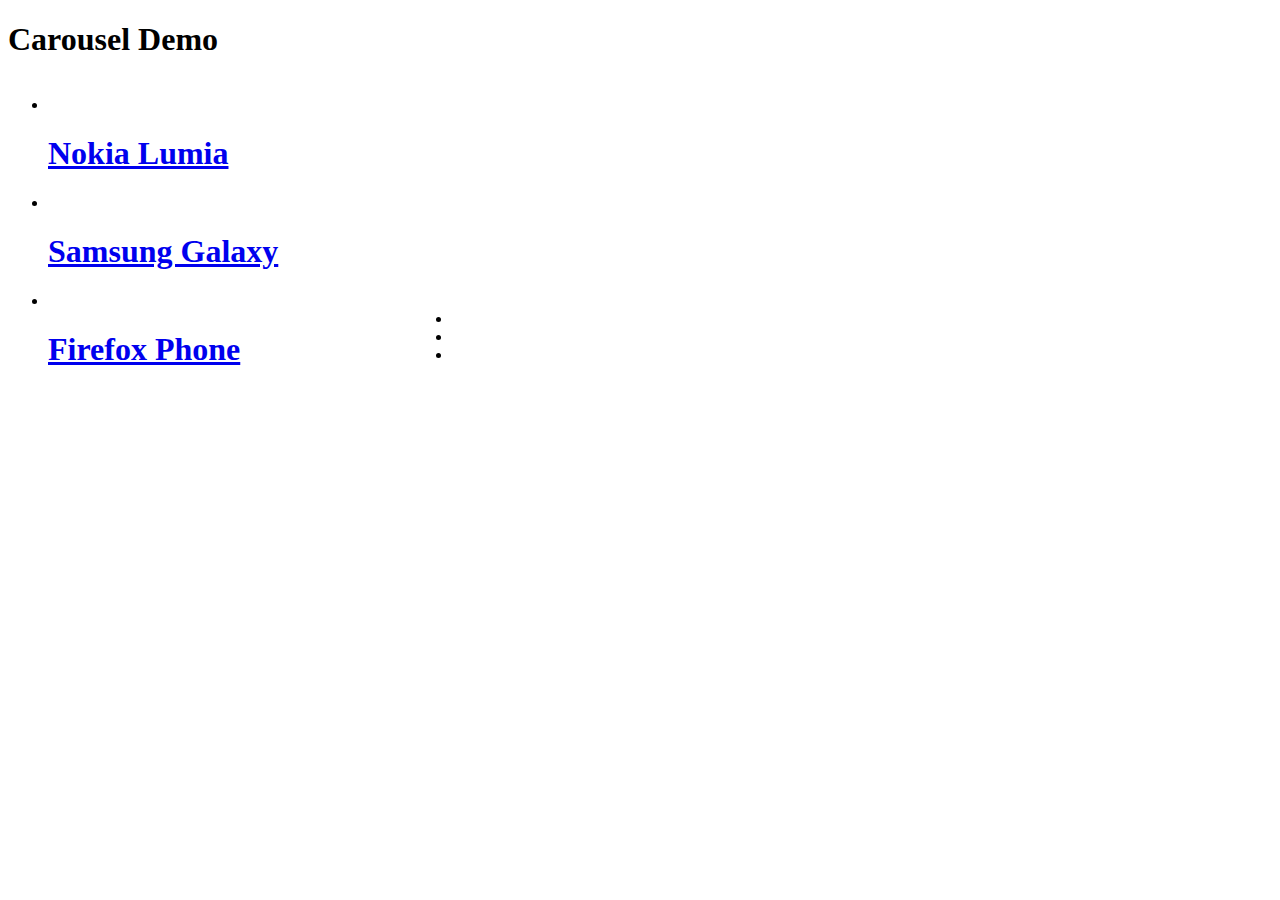
==== demos/index.html @ 41a7476c "adding files" ====
<!DOCTYPE html>
<html>
<head>
  <title>JQM Carousel - Simple Demo</title>
  <meta charset="utf-8">
  <meta name="viewport" content="width=device-width, initial-scale=1">
  <link rel="stylesheet"  href="//code.jquery.com/mobile/git/jquery.mobile-git.css"> 
  <script src="//code.jquery.com/jquery-1.10.1.js"></script> 
  <script src="//code.jquery.com/mobile/git/jquery.mobile-git.js"></script> 

  <style>
.ui-carousel {
	list-style: none outside none;
	margin: 0 auto;
	padding: 0;
	position: relative;
	text-align: center;
	width: auto;
	height: inherit;
	min-height: inherit;
	overflow: hidden;
	outline: 0;
}
.ui-carousel li {
	-webkit-border-radius: inherit;
	-moz-border-radius: inherit;
	border-radius: inherit;
	display: none;
	list-style: none outside none;
	overflow: inherit;
	position: absolute;
	width: 100%;
	height: inherit;
}
.ui-carousel-inset {
	margin: 1em auto;
	-webkit-border-radius: 1em;
	-moz-border-radius: 1em;
	border-radius: 1em;
}
.ui-carousel li.ui-carousel-transitioning {
	-webkit-box-sizing: border-box;
	-moz-box-sizing: border-box;
	box-sizing: border-box;
}
.ui-carousel li.ui-carousel-active {
	display: block;
}
.ui-carousel li a {
	-webkit-border-radius: inherit;
	-moz-border-radius: inherit;
	border-radius: inherit;
	overflow: auto;
	width: inherit;
	height: inherit;
	text-decoration: none;
}
.ui-carousel img {
	width: 100%;
	display: table-row-group;
	float: left; /* fix for gap made by Firefox */
}
.ui-carousel-inset img {
	-webkit-border-radius: inherit;
	border-radius: inherit;
}
/* Radios */
.ui-carousel-controls {
	text-align: center;
}
.ui-carousel-controls .ui-radio {
	display: inline-block;
	padding: 0 .25em;
}
.ui-carousel-controls .ui-radio label:after {
	left: .2em;
}
/* Captions */
.ui-carousel .ui-carousel-active .ui-carousel-selector {
	display: table;
}
.ui-carousel-captions .ui-carousel-captions-content {
	margin: 0;
}
.ui-carousel-captions .ui-carousel-captions-heading {
	margin: 0;
	padding: 0;
}
.ui-carousel-captions-bottom {
	display: table-footer-group;
}
.ui-carousel-captions-bottom ~ img {
	margin-top: -2.5em;
}
.ui-carousel-inset .ui-carousel-captions-top ~ img {
	-webkit-border-top-left-radius: 0;
	border-top-left-radius: 0;
	-webkit-border-top-right-radius: 0;
	border-top-right-radius: 0;
}
.ui-carousel-inset .ui-carousel-captions-bottom ~ img {
	-webkit-border-bottom-left-radius: 0;
	border-bottom-left-radius: 0;
	-webkit-border-bottom-right-radius: 0;
	border-bottom-right-radius: 0;
}
/* handles */
.ui-carousel.ui-carousel-handles,
.ui-carousel-handle-left,
.ui-carousel-handle-right {
	margin: 0 .5%;
	vertical-align: middle;
	display: inline-block;
}
.ui-carousel.ui-carousel-handles {
	margin: 0;
	width: 80%;
}
.ui-carousel.ui-carousel-handles li img {
	height: inherit;
}
/* thumbnails */
.ui-carousel.ui-carousel-thumbnails {
	display: table-row;
	height: auto;
}
.ui-carousel.ui-carousel-thumbnails li {
	width: auto;
	display: table-cell;
	padding: .25em;
	position: static;
}
.ui-carousel.ui-carousel-thumbnails li img {
	display: inline-block;
	float: none;
	height: 99%;
	width: auto;
	max-width: 5em;
	max-height: 5em;
}
	</style>
</head>
<body>
 
<div data-role="page">

	<div data-role="header">
		<h1>Carousel Demo</h1>
	</div><!-- /header -->
	
	<div data-role="content" id="content">

		<div style="width: 400px; height: 400px; display: inline-block;">
			<ul data-role="carousel" data-captions="true" data-inset="true" data-shadow="true">
				<li><a href="#"><img alt="" src="http://view.jquerymobile.com/master/demos/_assets/img/lumia_800.png"/><h1>Nokia Lumia </h1></a></li>
				<li><a href="#"><img alt="" src="http://view.jquerymobile.com/master/demos/_assets/img/galaxy_express.png"/><h1>Samsung Galaxy </h1></a></li>
				<li><a href="#"><img alt="" src="http://view.jquerymobile.com/master/demos/_assets/img/firefox_os.png"/><h1>Firefox Phone </h1></a></li>
			</ul>
		</div>

		<div style="width: 400px; height: 200px; display: inline-block;">
			<ul data-role="carousel" data-inset="true" data-shadow="true" data-thumbnails="true" data-handles="false">
				<li><a href="#"><img alt="" src="http://view.jquerymobile.com/master/demos/_assets/img/lumia_800.png"/></a></li>
				<li><a href="#"><img alt="" src="http://view.jquerymobile.com/master/demos/_assets/img/galaxy_express.png"/></a></li>
				<li><a href="#"><img alt="" src="http://view.jquerymobile.com/master/demos/_assets/img/firefox_os.png"/></a></li>
			</ul>
		</div>

	</div><!-- /content -->

</div><!-- /page -->
	<script type="text/javascript">
(function( $, undefined ) {

$.widget( "mobile.carousel", $.extend( {

	options: {
		enhanced: false,
		handles: true,
		barrel: null,
		bullets: true,
		bulletsPos: "bottom",
		transition: "slide"
	},

	_create: function () {
		this.refresh( true );
	},

	refresh: function ( create ) {
		var el = this.element,
			o = this.options;

		if ( !o.enhanced ) {
			// clear barrel on refesh
			if ( !create ) {
				$( "#ui-carousel-barrel-" + this.uuid ).remove();
			}
			// generate UI and barrel and append to DOM
			this._enhance( el, o );
			el.parent()[ o.bulletsPos === "top" ? "prepend" : "append" ]( this._barrel );
		} else {
			this._barrel = $( "#" + o.barrel );
		}

		this._on( this._barrel.find( "input" ), { 
			"click": "_change"
		});

		this._on( el, {
			"keydown": "_onKeyPress",
			"swipeleft": function () { this.jump( 1 ); },
			"swiperight": function () { this.jump( -1 ); }
		});

		if ( o.handles ) {
			this._on( el.parent().find( "a.ui-carousel-handle" ), {
				"click": function ( event ) {
					this.jump( $( event.target ).is( "ui-carousel-handle-left" ) ? -1 : 1 );
				}
			});
		}

		this._items = this._getItems( "li" );
		this._len = this._items.length;
		this._direction = "";
	},

	_onKeyPress: function ( e ) {
		switch (e.keyCode) {
			case $.mobile.keyCode.LEFT: this.jump( -1 ); break;
			case $.mobile.keyCode.RIGHT: this.jump( 1 ); break;
		}
	},

	_change: function ( e ) {
		var el = this.element,
			o = this.options,
			events = this._transitionEndEvents,
			currentActive = el.children().filter( ".ui-carousel-active" ), 
			nextActive = $( e.target ).data( "reference" );

		// click on active
		if ( nextActive.hasClass( "ui-carousel-active" ) ) {
			el.focus();
			return;
		}

		this._transition( currentActive, nextActive )
		el.focus();
	},

	_getItems: function ( selector ) {
		return this.element.find( selector );
	},

	jump: function ( increment ) {
		var len = this._len,
			go = this._items.index( this._getItems( "li.ui-carousel-active" ) ) + increment;

		// allow rotation
		switch ( true ) {
			case go < 0: go = len - 1; break;
			case go > len - 1: go = 0; break;
		}
		this._direction = increment > 0 ? "" : " reverse ";

		// provide hook to modify slide
		if ( this._trigger( "beforejump" ) === false ) {
			return false;
		}

		this._barrel.find( "input" ).eq( go ).trigger( "click" ).checkboxradio( "refresh" );
	},

	_transition: function ( currentActive, nextActive ) {
		var transition = $.mobile._maybeDegradeTransition( this.options.transition ),
			bound = transition + this._direction;

		currentActive.addClass( bound + " out " );
		nextActive
			.addClass( bound + " in ui-carousel-active" )
			.animationComplete( function () {
				nextActive.removeClass( bound + " in ");
				currentActive.removeClass( bound + " ui-carousel-active out" );
			});
	}
}, $.mobile.behaviors.addFirstLastClasses ) );

})( jQuery );

(function( $, undefined ) {

$.widget( "mobile.carousel", $.mobile.carousel, {
	options: {
		corners: false,
		captions: false,
		captionpos: "top",
		captiontheme: "a",
		heading: "h1,h2,h3,h4,h5,h6,legend",
		inset: false,
		shadow: false,
		thumbnails: false
	},

	_addButton: function ( left ) {
		var arr = left ? ["Left", "left", "l"] : ["Right", "right", "r"];

		return $( '<a class="ui-carousel-handle ui-carousel-handle-' + arr[1] + 
			' ui-btn ui-btn-icon-notext ui-corner-all ui-icon-carat-' + arr[2] + 
					' ui-shadow href="#">' + arr[0] + '</a>');
	},

	_enhance: function ( el, o ) {
		var i, item, radio, label, barrel, containsLink, prefix, $selector,
			id = this.uuid,
			items = el.children(),
			len = items.length,
			carouselClasses = "ui-carousel ",
			fragment = document.createDocumentFragment(),
			prefix = 'radio-' + id,
			emptyString = "";

		// handlers
		if ( o.handles && len > 0 ) {
			carouselClasses += " ui-carousel-handles";
			el.before( this._addButton( true ) )
				.after( this._addButton() );
		}

		// thumbnails
		if ( o.thumbnails ) {
			carouselClasses += " ui-carousel-thumbnails";
		} else {
			for ( i = 0; i < len; i += 1 ) {
				item = items[i];

				// captions
				if ( o.captions ) {
					containsLink = item.children[ 0 ].tagName === "A";
					$selector = containsLink ? $( item ).find( "a" )  : $( item );

					$selector
						.addClass( "ui-carousel-selector" )
						.children()
						.not( "img" )
						.wrap( "<p class='ui-carousel-captions-content ui-bar-" + 
								o.captiontheme + " ui-carousel-captions-" + 
										o.captionpos + "'></p>")
						.parent()
						.prependTo( $selector )
							.find( o.heading )
							.addClass( "ui-carousel-captions-heading" );
				}

				// radios bullets
				if ( o.bullets ) {
					label = $( "<label data-" + $.mobile.ns + "iconpos='notext'></label>" );
					radio = $( "<input type='radio' name='" + prefix + "' id='" +
							prefix + "-" + i + "' value='" + i + "'/>" )
							// set item as reference
							.data( "reference", $( item ) );

					if ( i === 0 ) {
						radio.attr( "checked", true );
						$( item ).addClass( "ui-carousel-active" );
					}
					label.append( radio );
					fragment.appendChild( label[0] );
				}
			}
		}

		carouselClasses += o.captions ? " ui-carousel-captions" : emptyString;
		carouselClasses += o.inset ? " ui-carousel-inset" : emptyString;

		if ( !!o.inset ) {
			carouselClasses += o.corners ? " ui-corner-all" : emptyString;
			carouselClasses += o.shadow ? " ui-shadow" : emptyString;
		}

		if ( o.bullets ) {
			carouselClasses += " ui-carousel-bullets";
			barrel = $( "<div id='ui-carousel-barrel-" + id + "' class='" +
					"ui-carousel-controls ui-carousel-controls-" + o.bulletsPos + 
							"'></div>");
			this._barrel = barrel.append( fragment ).enhanceWithin();
		}

		// setting tabindex -1 allows to focus programmatically
		el.addClass( carouselClasses ).attr("tabindex", -1);
	}
});

})( jQuery );

  </script>
</body>
</html>
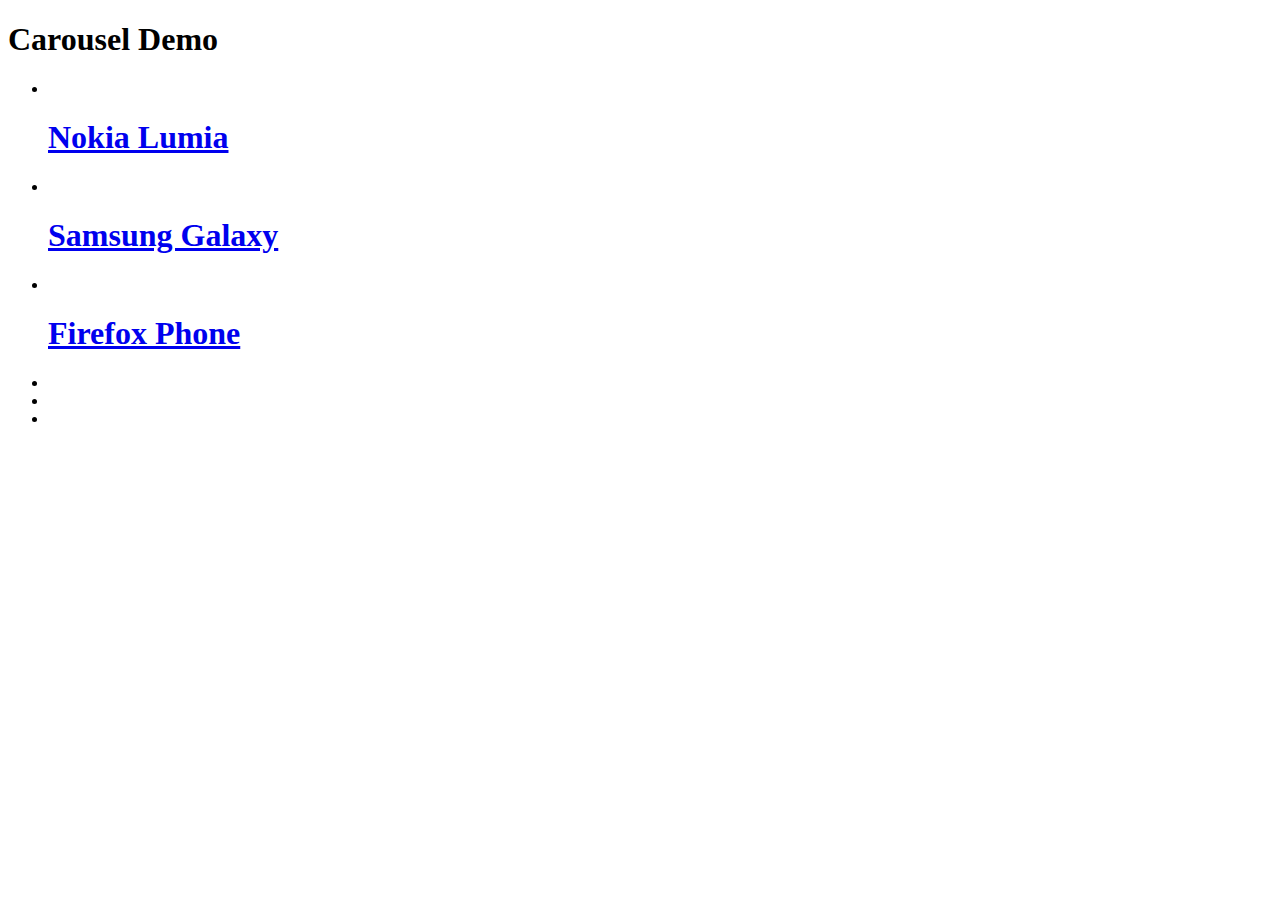
==== commit 8b4e8560: "trying to get by without wrappers" ====
--- a/demos/index.html
+++ b/demos/index.html
@@ -18,19 +18,29 @@
 	width: auto;
 	height: inherit;
 	min-height: inherit;
-	overflow: hidden;
 	outline: 0;
+
+	overflow: hidden; /* firefox seems the only browser to properly overflow-hide round corners... */
+	/* 
+	display: table-row-group; 
+	*/
+	margin: 0 -15px;
 }
 .ui-carousel li {
+	display: none;
+	position: absolute;
+	list-style: none outside none;
 	-webkit-border-radius: inherit;
 	-moz-border-radius: inherit;
 	border-radius: inherit;
-	display: none;
-	list-style: none outside none;
 	overflow: inherit;
-	position: absolute;
 	width: 100%;
 	height: inherit;
+	/*
+	width: auto;
+	height: 100%;
+	min-height: inherit;
+	*/
 }
 .ui-carousel-inset {
 	margin: 1em auto;
@@ -50,15 +60,28 @@
 	-webkit-border-radius: inherit;
 	-moz-border-radius: inherit;
 	border-radius: inherit;
+	height: inherit;
+	text-decoration: none;
 	overflow: auto;
 	width: inherit;
-	height: inherit;
-	text-decoration: none;
+/*
+	overflow: inherit;
+	min-height: inherit;
+	width: 100%;
+*/
+
 }
 .ui-carousel img {
 	width: 100%;
 	display: table-row-group;
 	float: left; /* fix for gap made by Firefox */
+
+	-webkit-border-radius: inherit;
+	-moz-border-radius: inherit;
+	border-radius: inherit;
+/*
+	min-height: inherit;
+*/
 }
 .ui-carousel-inset img {
 	-webkit-border-radius: inherit;
@@ -85,6 +108,9 @@
 .ui-carousel-captions .ui-carousel-captions-heading {
 	margin: 0;
 	padding: 0;
+}
+.ui-carousel-captions-top {
+	display: table-header-group;
 }
 .ui-carousel-captions-bottom {
 	display: table-footer-group;
@@ -108,11 +134,17 @@
 .ui-carousel.ui-carousel-handles,
 .ui-carousel-handle-left,
 .ui-carousel-handle-right {
-	margin: 0 .5%;
 	vertical-align: middle;
+}
+.ui-carousel-handle-left {
+	margin-right: .5em;
 	display: inline-block;
 }
-.ui-carousel.ui-carousel-handles {
+.ui-carousel-handle-right {
+	margin-left: .5em;
+	display: inline-block;
+}
+.ui-carousel.ui-carousel-inset.ui-carousel-handles {
 	margin: 0;
 	width: 80%;
 }
@@ -121,8 +153,7 @@
 }
 /* thumbnails */
 .ui-carousel.ui-carousel-thumbnails {
-	display: table-row;
-	height: auto;
+	display: table;
 }
 .ui-carousel.ui-carousel-thumbnails li {
 	width: auto;
@@ -133,10 +164,9 @@
 .ui-carousel.ui-carousel-thumbnails li img {
 	display: inline-block;
 	float: none;
-	height: 99%;
+	max-height: 5em;
+	min-height: 5em;
 	width: auto;
-	max-width: 5em;
-	max-height: 5em;
 }
 	</style>
 </head>
@@ -150,22 +180,22 @@
 	
 	<div data-role="content" id="content">
 
-		<div style="width: 400px; height: 400px; display: inline-block;">
+		<!-- <div style="width: 400px; height: 400px; display: inline-block;"> -->
+
 			<ul data-role="carousel" data-captions="true" data-inset="true" data-shadow="true">
 				<li><a href="#"><img alt="" src="http://view.jquerymobile.com/master/demos/_assets/img/lumia_800.png"/><h1>Nokia Lumia </h1></a></li>
 				<li><a href="#"><img alt="" src="http://view.jquerymobile.com/master/demos/_assets/img/galaxy_express.png"/><h1>Samsung Galaxy </h1></a></li>
 				<li><a href="#"><img alt="" src="http://view.jquerymobile.com/master/demos/_assets/img/firefox_os.png"/><h1>Firefox Phone </h1></a></li>
 			</ul>
-		</div>
-
-		<div style="width: 400px; height: 200px; display: inline-block;">
+		<!-- </div> -->
+
+		<!-- <div style="width: 400px; height: 200px; display: inline-block;"> -->
 			<ul data-role="carousel" data-inset="true" data-shadow="true" data-thumbnails="true" data-handles="false">
 				<li><a href="#"><img alt="" src="http://view.jquerymobile.com/master/demos/_assets/img/lumia_800.png"/></a></li>
 				<li><a href="#"><img alt="" src="http://view.jquerymobile.com/master/demos/_assets/img/galaxy_express.png"/></a></li>
 				<li><a href="#"><img alt="" src="http://view.jquerymobile.com/master/demos/_assets/img/firefox_os.png"/></a></li>
 			</ul>
-		</div>
-
+		<!-- </div> -->
 	</div><!-- /content -->
 
 </div><!-- /page -->
@@ -190,28 +220,31 @@
 	refresh: function ( create ) {
 		var el = this.element,
 			o = this.options;
-
-		if ( !o.enhanced ) {
-			// clear barrel on refesh
-			if ( !create ) {
-				$( "#ui-carousel-barrel-" + this.uuid ).remove();
+		if ( !o.thumbnails ) {
+			if ( !o.enhanced ) {
+				// clear barrel on refesh
+				if ( !create ) {
+					$( "#ui-carousel-barrel-" + this.uuid ).remove();
+				}
+				// generate UI and barrel and append to DOM
+				this._enhance( el, o );
+				el.parent()[ o.bulletsPos === "top" ? "prepend" : "append" ]( this._barrel );
+			} else {
+				this._barrel = $( "#" + o.barrel );
 			}
-			// generate UI and barrel and append to DOM
+
+			this._on( this._barrel.find( "input" ), { 
+				"click": "_change"
+			});
+
+			this._on( el, {
+				"keydown": "_onKeyPress",
+				"swipeleft": function () { this.jump( 1 ); },
+				"swiperight": function () { this.jump( -1 ); }
+			});
+		} else {
 			this._enhance( el, o );
-			el.parent()[ o.bulletsPos === "top" ? "prepend" : "append" ]( this._barrel );
-		} else {
-			this._barrel = $( "#" + o.barrel );
-		}
-
-		this._on( this._barrel.find( "input" ), { 
-			"click": "_change"
-		});
-
-		this._on( el, {
-			"keydown": "_onKeyPress",
-			"swipeleft": function () { this.jump( 1 ); },
-			"swiperight": function () { this.jump( -1 ); }
-		});
+		}
 
 		if ( o.handles ) {
 			this._on( el.parent().find( "a.ui-carousel-handle" ), {
@@ -379,14 +412,13 @@
 			carouselClasses += o.shadow ? " ui-shadow" : emptyString;
 		}
 
-		if ( o.bullets ) {
+		if ( o.bullets && !o.thumbnails ) {
 			carouselClasses += " ui-carousel-bullets";
 			barrel = $( "<div id='ui-carousel-barrel-" + id + "' class='" +
 					"ui-carousel-controls ui-carousel-controls-" + o.bulletsPos + 
 							"'></div>");
 			this._barrel = barrel.append( fragment ).enhanceWithin();
 		}
-
 		// setting tabindex -1 allows to focus programmatically
 		el.addClass( carouselClasses ).attr("tabindex", -1);
 	}
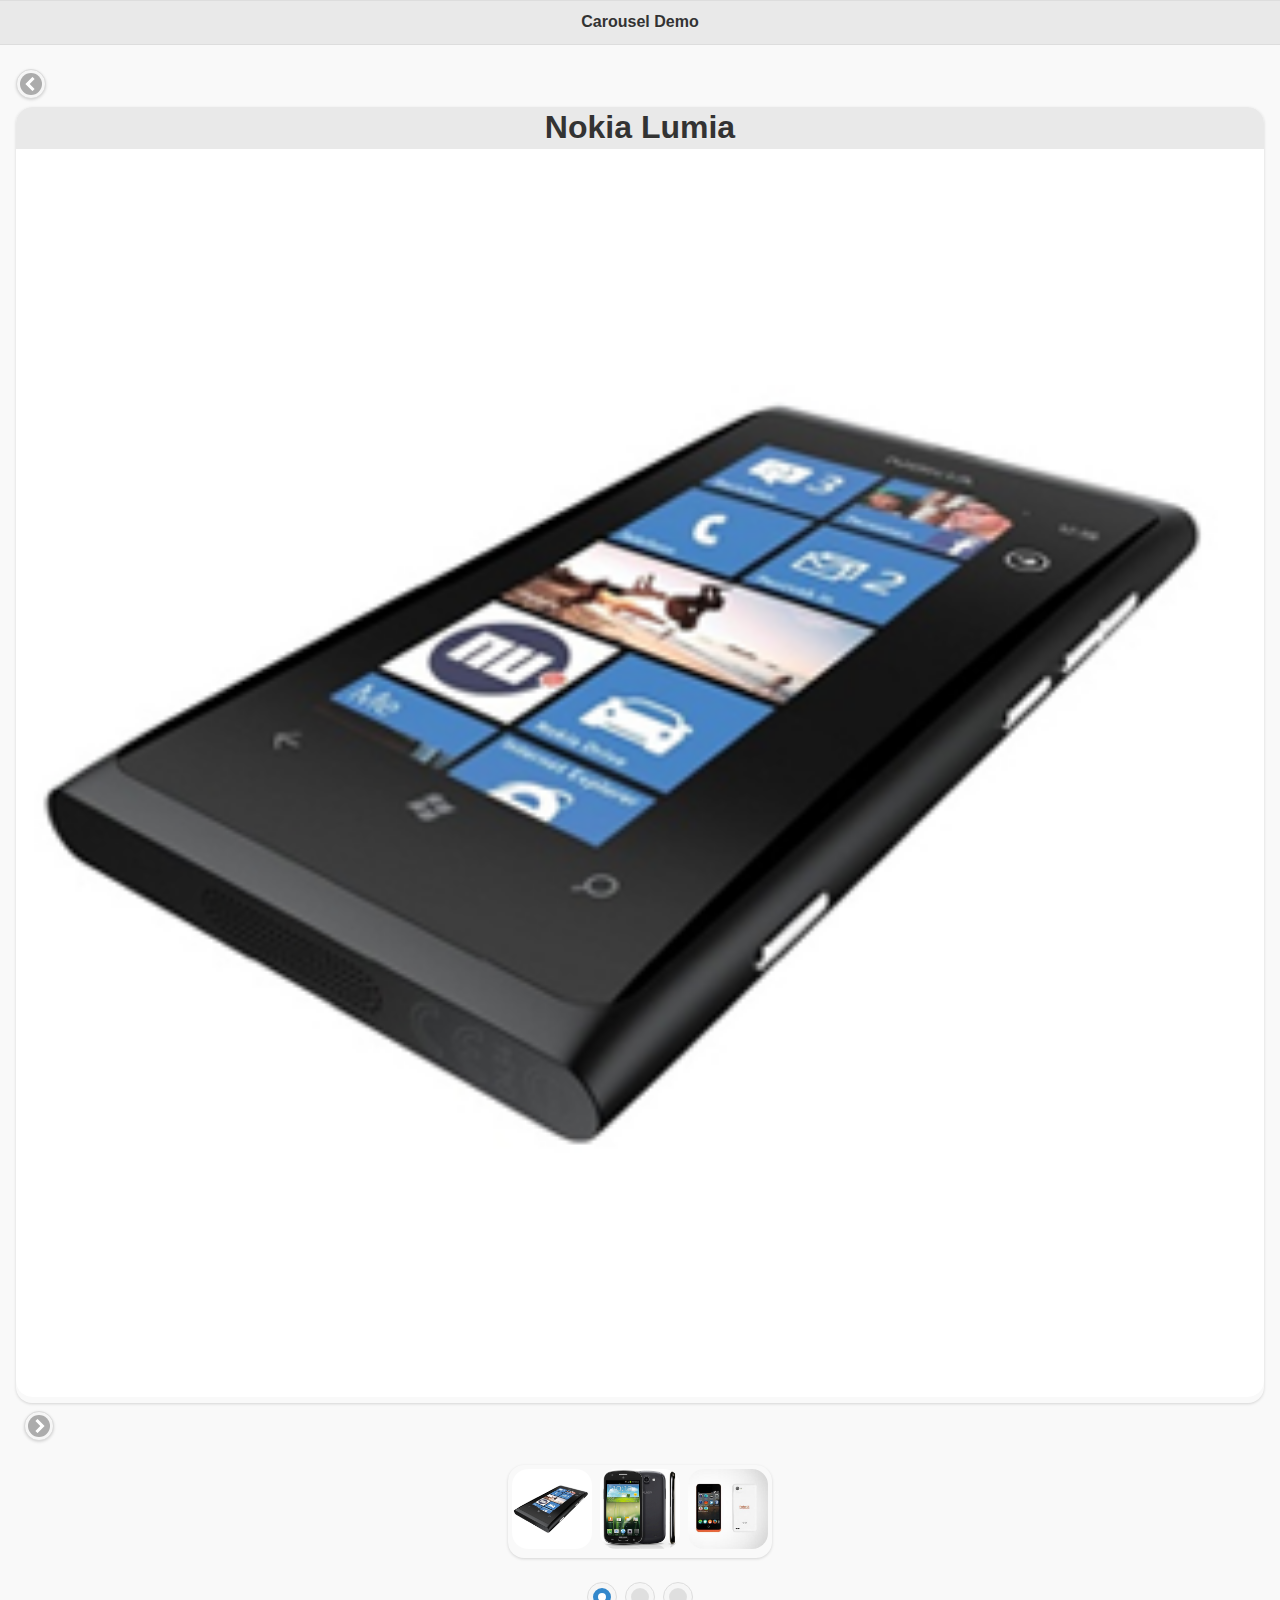
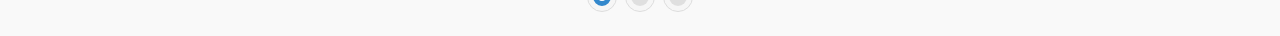
==== commit 17375ee6: "smooth transitions" ====
--- a/demos/index.html
+++ b/demos/index.html
@@ -4,31 +4,26 @@
   <title>JQM Carousel - Simple Demo</title>
   <meta charset="utf-8">
   <meta name="viewport" content="width=device-width, initial-scale=1">
-  <link rel="stylesheet"  href="//code.jquery.com/mobile/git/jquery.mobile-git.css"> 
-  <script src="//code.jquery.com/jquery-1.10.1.js"></script> 
-  <script src="//code.jquery.com/mobile/git/jquery.mobile-git.js"></script> 
+  <link rel="stylesheet"  href="ext/libs/jqm/jqm.css"> 
+  <script src="ext/libs/jquery/jquery.js"></script> 
+  <script src="ext/libs/jqm/jqm.js"></script> 
 
   <style>
 .ui-carousel {
 	list-style: none outside none;
 	margin: 0 auto;
 	padding: 0;
-	position: relative;
 	text-align: center;
-	width: auto;
+	min-height: inherit;
 	height: inherit;
-	min-height: inherit;
 	outline: 0;
-
 	overflow: hidden; /* firefox seems the only browser to properly overflow-hide round corners... */
-	/* 
-	display: table-row-group; 
-	*/
 	margin: 0 -15px;
+	display: inline-block;
+	white-space: nowrap;
 }
 .ui-carousel li {
-	display: none;
-	position: absolute;
+	display: inline-block;
 	list-style: none outside none;
 	-webkit-border-radius: inherit;
 	-moz-border-radius: inherit;
@@ -36,25 +31,71 @@
 	overflow: inherit;
 	width: 100%;
 	height: inherit;
-	/*
-	width: auto;
-	height: 100%;
-	min-height: inherit;
-	*/
+	position: relative;
+}
+/* image a,b,c, pos:right in percentages, |0| is active
+		200		100		|0|	-100		-200
+								|a|		 b		c
+					 a		|b|		 c
+		 a		 b		|c|
+
+.ui-carousel li.ui-carousel-active:nth-child(1):nth-last-child(3) {
+	right: 0%;
+}
+.ui-carousel li.ui-carousel-active:nth-child(1):nth-last-child(3) ~ li:nth-child(2):nth-last-child(2) {
+	right: 0%;
+}
+.ui-carousel li.ui-carousel-active:nth-child(1):nth-last-child(3) ~ li:nth-child(3):nth-last-child(1) {
+	right: 0%;
+}
+.ui-carousel li:not(.ui-carousel-active):nth-child(1):nth-last-child(3) {
+	right: 100%;
+}
+.ui-carousel li.ui-carousel-active:nth-child(2):nth-last-child(2) {
+	right: 100%;
+}
+.ui-carousel li.ui-carousel-active:nth-child(2):nth-last-child(2) ~ li:nth-child(3):nth-last-child(1) {
+	right: 100%;
+}
+.ui-carousel li:not(.ui-carousel-active):nth-child(1):nth-last-child(3) {
+	right: 200%;
+}
+.ui-carousel li:not(.ui-carousel-active):nth-child(2):nth-last-child(2) {
+	right: 200%;
+}
+.ui-carousel li.ui-carousel-active:nth-child(3):nth-last-child(1) {
+	right: 200%;
+}
+
+*/
+.ui-carousel li:not(.ui-carousel-active) {
+	right: -200%;
+}
+.ui-carousel li.ui-carousel-active:nth-child(1):nth-last-child(3) {
+	right: 0%;
+},
+.ui-carousel li.ui-carousel-active:nth-child(1):nth-last-child(3) ~ li {
+	right: 100%;
+}
+.ui-carousel li.ui-carousel-active:nth-child(2):nth-last-child(2),
+.ui-carousel li.ui-carousel-active:nth-child(2):nth-last-child(2) ~ li {
+	right: 100%;
+}
+.ui-carousel li.ui-carousel-active:nth-child(3):nth-last-child(1),
+.ui-carousel li.ui-carousel-active:nth-child(3):nth-last-child(1) ~ li {
+	right: 200%;
+}
+.ui-carousel li:last-child {
+	right: -300% !important;
+}
+.ui-carousel li.ui-carousel-active:last-child {
+	right: 200% !important;
 }
 .ui-carousel-inset {
 	margin: 1em auto;
 	-webkit-border-radius: 1em;
 	-moz-border-radius: 1em;
 	border-radius: 1em;
-}
-.ui-carousel li.ui-carousel-transitioning {
-	-webkit-box-sizing: border-box;
-	-moz-box-sizing: border-box;
-	box-sizing: border-box;
-}
-.ui-carousel li.ui-carousel-active {
-	display: block;
 }
 .ui-carousel li a {
 	-webkit-border-radius: inherit;
@@ -64,24 +105,14 @@
 	text-decoration: none;
 	overflow: auto;
 	width: inherit;
-/*
-	overflow: inherit;
-	min-height: inherit;
-	width: 100%;
-*/
-
 }
 .ui-carousel img {
 	width: 100%;
 	display: table-row-group;
 	float: left; /* fix for gap made by Firefox */
-
 	-webkit-border-radius: inherit;
 	-moz-border-radius: inherit;
 	border-radius: inherit;
-/*
-	min-height: inherit;
-*/
 }
 .ui-carousel-inset img {
 	-webkit-border-radius: inherit;
@@ -146,7 +177,6 @@
 }
 .ui-carousel.ui-carousel-inset.ui-carousel-handles {
 	margin: 0;
-	width: 80%;
 }
 .ui-carousel.ui-carousel-handles li img {
 	height: inherit;
@@ -183,17 +213,17 @@
 		<!-- <div style="width: 400px; height: 400px; display: inline-block;"> -->
 
 			<ul data-role="carousel" data-captions="true" data-inset="true" data-shadow="true">
-				<li><a href="#"><img alt="" src="http://view.jquerymobile.com/master/demos/_assets/img/lumia_800.png"/><h1>Nokia Lumia </h1></a></li>
-				<li><a href="#"><img alt="" src="http://view.jquerymobile.com/master/demos/_assets/img/galaxy_express.png"/><h1>Samsung Galaxy </h1></a></li>
-				<li><a href="#"><img alt="" src="http://view.jquerymobile.com/master/demos/_assets/img/firefox_os.png"/><h1>Firefox Phone </h1></a></li>
+				<li><a href="#"><img alt="" src="img/lumia_800.png"/><h1>Nokia Lumia </h1></a></li>
+				<li><a href="#"><img alt="" src="img/galaxy_express.png"/><h1>Samsung Galaxy </h1></a></li>
+				<li><a href="#"><img alt="" src="img/firefox_os.png"/><h1>Firefox Phone </h1></a></li>
 			</ul>
 		<!-- </div> -->
 
 		<!-- <div style="width: 400px; height: 200px; display: inline-block;"> -->
 			<ul data-role="carousel" data-inset="true" data-shadow="true" data-thumbnails="true" data-handles="false">
-				<li><a href="#"><img alt="" src="http://view.jquerymobile.com/master/demos/_assets/img/lumia_800.png"/></a></li>
-				<li><a href="#"><img alt="" src="http://view.jquerymobile.com/master/demos/_assets/img/galaxy_express.png"/></a></li>
-				<li><a href="#"><img alt="" src="http://view.jquerymobile.com/master/demos/_assets/img/firefox_os.png"/></a></li>
+				<li><a href="#"><img alt="" src="img/lumia_800.png"/></a></li>
+				<li><a href="#"><img alt="" src="img/galaxy_express.png"/></a></li>
+				<li><a href="#"><img alt="" src="img/firefox_os.png"/></a></li>
 			</ul>
 		<!-- </div> -->
 	</div><!-- /content -->
@@ -314,8 +344,8 @@
 		nextActive
 			.addClass( bound + " in ui-carousel-active" )
 			.animationComplete( function () {
+				currentActive.removeClass( bound + " ui-carousel-active out" );
 				nextActive.removeClass( bound + " in ");
-				currentActive.removeClass( bound + " ui-carousel-active out" );
 			});
 	}
 }, $.mobile.behaviors.addFirstLastClasses ) );
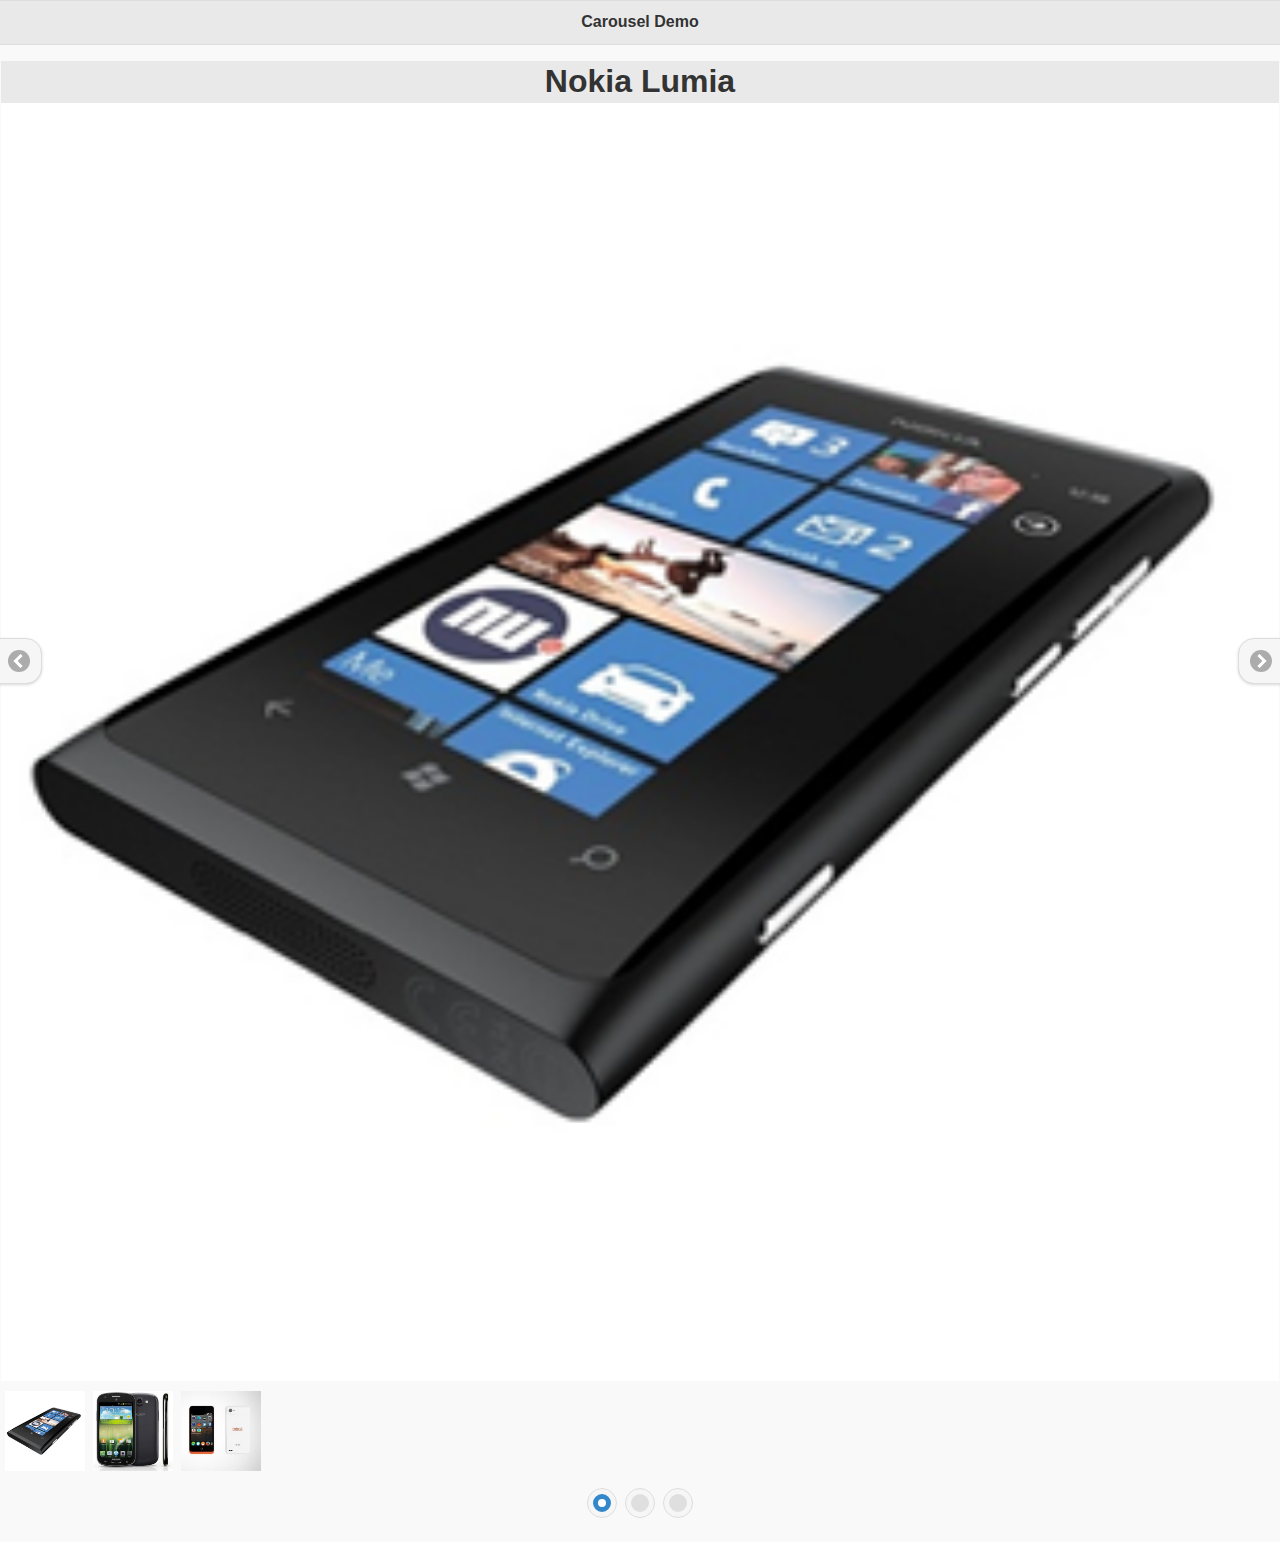
==== commit 01a18bb8: "fixed positioning of handles for inset/non-inset ul" ====
--- a/demos/index.html
+++ b/demos/index.html
@@ -19,55 +19,20 @@
 	outline: 0;
 	overflow: hidden; /* firefox seems the only browser to properly overflow-hide round corners... */
 	margin: 0 -15px;
-	display: inline-block;
 	white-space: nowrap;
 }
 .ui-carousel li {
 	display: inline-block;
 	list-style: none outside none;
 	-webkit-border-radius: inherit;
-	-moz-border-radius: inherit;
 	border-radius: inherit;
 	overflow: inherit;
 	width: 100%;
 	height: inherit;
 	position: relative;
 }
-/* image a,b,c, pos:right in percentages, |0| is active
-		200		100		|0|	-100		-200
-								|a|		 b		c
-					 a		|b|		 c
-		 a		 b		|c|
-
-.ui-carousel li.ui-carousel-active:nth-child(1):nth-last-child(3) {
-	right: 0%;
-}
-.ui-carousel li.ui-carousel-active:nth-child(1):nth-last-child(3) ~ li:nth-child(2):nth-last-child(2) {
-	right: 0%;
-}
-.ui-carousel li.ui-carousel-active:nth-child(1):nth-last-child(3) ~ li:nth-child(3):nth-last-child(1) {
-	right: 0%;
-}
-.ui-carousel li:not(.ui-carousel-active):nth-child(1):nth-last-child(3) {
-	right: 100%;
-}
-.ui-carousel li.ui-carousel-active:nth-child(2):nth-last-child(2) {
-	right: 100%;
-}
-.ui-carousel li.ui-carousel-active:nth-child(2):nth-last-child(2) ~ li:nth-child(3):nth-last-child(1) {
-	right: 100%;
-}
-.ui-carousel li:not(.ui-carousel-active):nth-child(1):nth-last-child(3) {
-	right: 200%;
-}
-.ui-carousel li:not(.ui-carousel-active):nth-child(2):nth-last-child(2) {
-	right: 200%;
-}
-.ui-carousel li.ui-carousel-active:nth-child(3):nth-last-child(1) {
-	right: 200%;
-}
-
-*/
+
+/* CSS slides for 3 images */
 .ui-carousel li:not(.ui-carousel-active) {
 	right: -200%;
 }
@@ -78,28 +43,23 @@
 	right: 100%;
 }
 .ui-carousel li.ui-carousel-active:nth-child(2):nth-last-child(2),
-.ui-carousel li.ui-carousel-active:nth-child(2):nth-last-child(2) ~ li {
+.ui-carousel li.ui-carousel-active:nth-child(2):nth-last-child(2) ~ li:first-child {
 	right: 100%;
 }
-.ui-carousel li.ui-carousel-active:nth-child(3):nth-last-child(1),
-.ui-carousel li.ui-carousel-active:nth-child(3):nth-last-child(1) ~ li {
+.ui-carousel li:nth-child(3):nth-last-child(1) {
+	right: -300%;
+}
+.ui-carousel li.ui-carousel-active:nth-child(3):nth-last-child(1) {
 	right: 200%;
 }
-.ui-carousel li:last-child {
-	right: -300% !important;
-}
-.ui-carousel li.ui-carousel-active:last-child {
-	right: 200% !important;
-}
+
 .ui-carousel-inset {
 	margin: 1em auto;
 	-webkit-border-radius: 1em;
-	-moz-border-radius: 1em;
 	border-radius: 1em;
 }
 .ui-carousel li a {
 	-webkit-border-radius: inherit;
-	-moz-border-radius: inherit;
 	border-radius: inherit;
 	height: inherit;
 	text-decoration: none;
@@ -111,7 +71,6 @@
 	display: table-row-group;
 	float: left; /* fix for gap made by Firefox */
 	-webkit-border-radius: inherit;
-	-moz-border-radius: inherit;
 	border-radius: inherit;
 }
 .ui-carousel-inset img {
@@ -145,9 +104,6 @@
 }
 .ui-carousel-captions-bottom {
 	display: table-footer-group;
-}
-.ui-carousel-captions-bottom ~ img {
-	margin-top: -2.5em;
 }
 .ui-carousel-inset .ui-carousel-captions-top ~ img {
 	-webkit-border-top-left-radius: 0;
@@ -162,24 +118,47 @@
 	border-bottom-right-radius: 0;
 }
 /* handles */
-.ui-carousel.ui-carousel-handles,
+.ui-carousel.ui-carousel-handles li img {
+	height: inherit;
+}
+.ui-carousel.ui-carousel-inset.ui-carousel-handles {
+	max-width: 93%;
+}
+.ui-carousel.ui-carousel-inset.ui-carousel-handles,
 .ui-carousel-handle-left,
 .ui-carousel-handle-right {
 	vertical-align: middle;
 }
-.ui-carousel-handle-left {
-	margin-right: .5em;
-	display: inline-block;
-}
-.ui-carousel-handle-right {
-	margin-left: .5em;
-	display: inline-block;
+.ui-carousel-handle-left.ui-carousel-handle-inset {
+	margin-right: .25em;
+	display: inline-block;
+}
+.ui-carousel-handle-right.ui-carousel-handle-inset {
+	margin-left: .25em;
+	display: inline-block;
+}
+.ui-carousel-handle-left:not(.ui-carousel-handle-inset) {
+	-webkit-border-bottom-left-radius: 0;
+	border-bottom-left-radius: 0;
+	-webkit-border-top-left-radius: 0;
+	border-top-left-radius: 0;
+	margin: -60% 0 0 -1.25em;
+	float: left;
+	display: inline-block;
+	padding: 0.5em;
+}
+.ui-carousel-handle-right:not(.ui-carousel-handle-inset) {
+	-webkit-border-bottom-right-radius: 0;
+	border-bottom-right-radius: 0;
+	-webkit-border-top-right-radius: 0;
+	border-top-right-radius: 0;
+	margin: -60% -1.25em 0 0;
+	float: right;
+	display: inline-block;
+	padding: 0.5em;
 }
 .ui-carousel.ui-carousel-inset.ui-carousel-handles {
 	margin: 0;
-}
-.ui-carousel.ui-carousel-handles li img {
-	height: inherit;
 }
 /* thumbnails */
 .ui-carousel.ui-carousel-thumbnails {
@@ -212,7 +191,7 @@
 
 		<!-- <div style="width: 400px; height: 400px; display: inline-block;"> -->
 
-			<ul data-role="carousel" data-captions="true" data-inset="true" data-shadow="true">
+			<ul data-role="carousel" data-captions="true" data-shadow="true">
 				<li><a href="#"><img alt="" src="img/lumia_800.png"/><h1>Nokia Lumia </h1></a></li>
 				<li><a href="#"><img alt="" src="img/galaxy_express.png"/><h1>Samsung Galaxy </h1></a></li>
 				<li><a href="#"><img alt="" src="img/firefox_os.png"/><h1>Firefox Phone </h1></a></li>
@@ -220,7 +199,7 @@
 		<!-- </div> -->
 
 		<!-- <div style="width: 400px; height: 200px; display: inline-block;"> -->
-			<ul data-role="carousel" data-inset="true" data-shadow="true" data-thumbnails="true" data-handles="false">
+			<ul data-role="carousel" data-shadow="true" data-thumbnails="true" data-handles="false">
 				<li><a href="#"><img alt="" src="img/lumia_800.png"/></a></li>
 				<li><a href="#"><img alt="" src="img/galaxy_express.png"/></a></li>
 				<li><a href="#"><img alt="" src="img/firefox_os.png"/></a></li>
@@ -366,12 +345,13 @@
 		thumbnails: false
 	},
 
-	_addButton: function ( left ) {
+	_addButton: function ( inset, left ) {
 		var arr = left ? ["Left", "left", "l"] : ["Right", "right", "r"];
 
 		return $( '<a class="ui-carousel-handle ui-carousel-handle-' + arr[1] + 
 			' ui-btn ui-btn-icon-notext ui-corner-all ui-icon-carat-' + arr[2] + 
-					' ui-shadow href="#">' + arr[0] + '</a>');
+					' ui-shadow ' + ( inset ? 'ui-carousel-handle-inset' : '' ) + 
+					'" href="#">' + arr[0] + '</a>');
 	},
 
 	_enhance: function ( el, o ) {
@@ -387,8 +367,8 @@
 		// handlers
 		if ( o.handles && len > 0 ) {
 			carouselClasses += " ui-carousel-handles";
-			el.before( this._addButton( true ) )
-				.after( this._addButton() );
+			el.after( this._addButton( o.inset, true ) )
+				.after( this._addButton( o.inset ) );
 		}
 
 		// thumbnails
